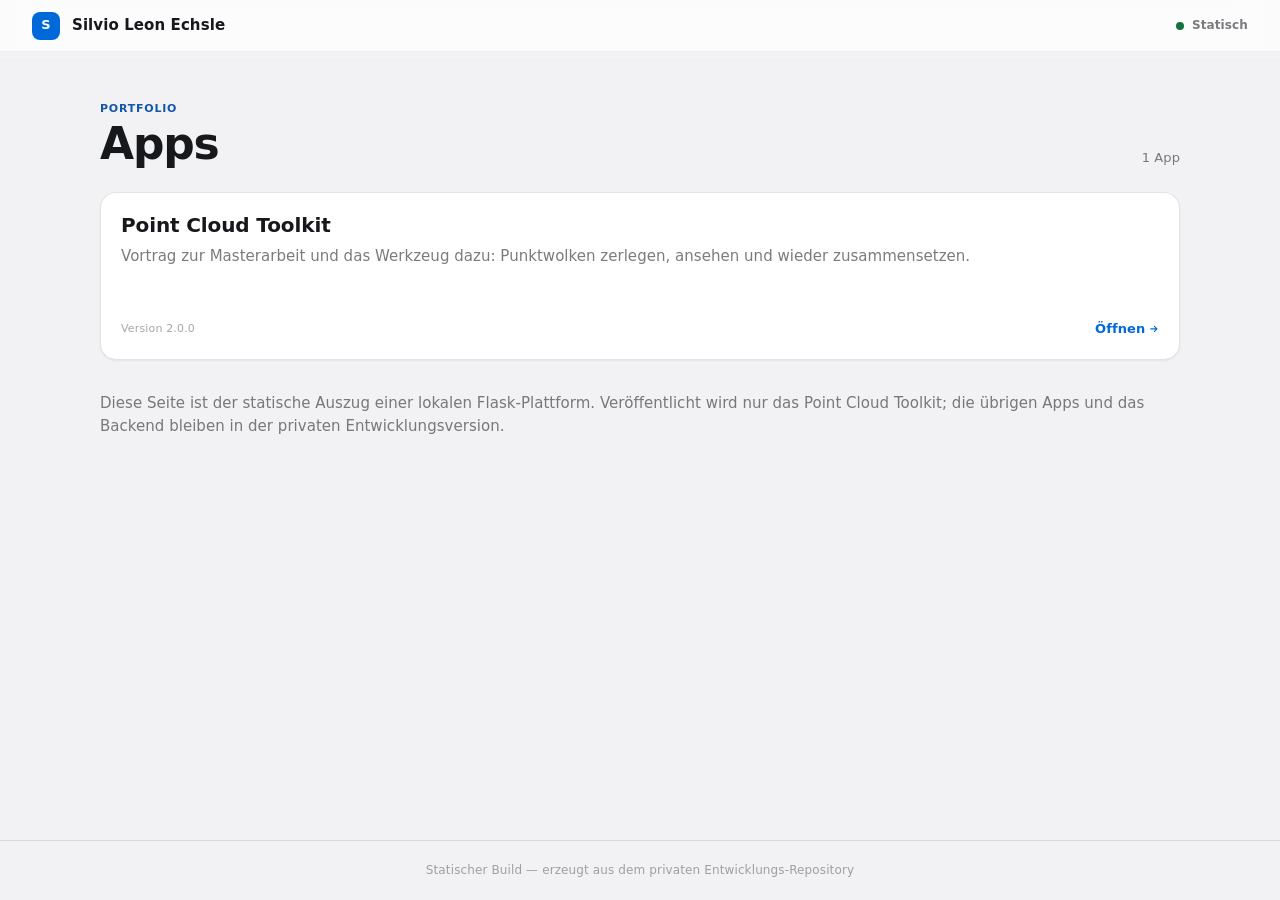
==== index.html @ 078fa042 "Update static presentation build" ====
<!doctype html>
<html lang="de">
  <head>
    <meta charset="utf-8">
    <meta name="viewport" content="width=device-width, initial-scale=1, viewport-fit=cover">
    <meta name="color-scheme" content="light dark">
    <meta name="description" content="Portfolio von Silvio Leon Echsle — Masterarbeit zur Zerlegung grosser ALS-Punktwolken, als Präsentation und Browser-Demo.">
    <title>Portfolio — Point Cloud Toolkit</title>
    <link rel="stylesheet" href="assets/base.css">
    <link rel="stylesheet" href="assets/home.css">
  </head>
  <body>
    <header class="topbar chrome">
      <div class="brand vibrant">
        <span class="brand-mark" aria-hidden="true">S</span>
        <span>Silvio Leon Echsle</span>
      </div>
      <span class="environment"><span class="status-dot" aria-hidden="true"></span><span>Statisch</span></span>
    </header>

    <main>
      <div class="section-heading">
        <div>
          <p class="eyebrow">Portfolio</p>
          <h1>Apps</h1>
        </div>
        <span class="app-count">1 App</span>
      </div>

      <div class="app-grid">
        <a class="app-card" href="apps/point-cloud-toolkit/index.html">
          <h2>Point Cloud Toolkit</h2>
          <p>Vortrag zur Masterarbeit und das Werkzeug dazu: Punktwolken zerlegen, ansehen und wieder zusammensetzen.</p>
          <div class="card-footer">
            <span class="version">Version 2.0.0</span>
            <span class="open-hint">Öffnen<svg viewBox="0 0 16 16" fill="none" aria-hidden="true"><path d="M3 8h10M9 4l4 4-4 4" stroke="currentColor" stroke-width="2" stroke-linecap="round" stroke-linejoin="round"></path></svg></span>
          </div>
        </a>
      </div>

      <p class="state-message">Diese Seite ist der statische Auszug einer lokalen Flask-Plattform.
      Veröffentlicht wird nur das Point Cloud Toolkit; die übrigen Apps und das Backend bleiben in der
      privaten Entwicklungsversion.</p>
    </main>

    <footer>Statischer Build — erzeugt aus dem privaten Entwicklungs-Repository</footer>
  </body>
</html>
---- assets/base.css ----
/* ============================================================================
   Plattform-Fundament
   Gemeinsame Design-Tokens, Typografie, Motion und Materialien fuer alle Apps.

   Diese Datei liegt unter /assets/base.css und wird von jeder App zusaetzlich
   zur eigenen styles.css geladen. Apps ueberschreiben nur --accent und bauen
   ihr Layout auf den Tokens auf - Farben, Schriftgroessen, Abstaende und
   Bewegungsdauern werden nicht pro App neu erfunden.

   Aufbau:
     1. Farb-Tokens (hell / dunkel)
     2. Typografie-Skala mit groessenspezifischem Tracking
     3. Motion-Tokens (Federkurven)
     4. Abstaende, Radien, Schatten
     5. Reset und Basis-Elemente
     6. Materialien und Flaechen
     7. Bedienelemente
     8. Barrierefreiheits-Praeferenzen
   ============================================================================ */

/* ---------------------------------------------------------------------------
   1. Farb-Tokens
   Benannt nach ihrer Rolle, nicht nach ihrem Aussehen. "label" ist Text,
   "fill" ist eine Flaeche hinter einem Bedienelement, "separator" eine Linie.
   Dadurch bleibt derselbe Tokenname im Hell- und Dunkelmodus richtig.
   --------------------------------------------------------------------------- */

:root {
  color-scheme: light dark;

  /* Flaechen */
  --bg: #f2f2f5;
  --bg-elevated: #ffffff;
  --bg-inset: #f7f7f9;
  --bg-inverted: #16181c;

  /* Text */
  --label: #16181c;
  --label-2: rgb(60 60 67 / 68%);
  --label-3: rgb(60 60 67 / 46%);
  --label-on-inverted: #f5f6f8;
  --label-2-on-inverted: rgb(235 235 245 / 66%);

  /* Linien und Fuellungen */
  --separator: rgb(60 60 67 / 14%);
  --separator-strong: rgb(60 60 67 / 26%);
  --fill: rgb(120 120 128 / 10%);
  --fill-strong: rgb(120 120 128 / 18%);

  /* Akzent - einziger Token, den eine App ueberschreiben muss */
  --accent: #0069d9;
  --on-accent: #ffffff;
  --accent-soft: color-mix(in oklab, var(--accent) 12%, transparent);
  --accent-hover: color-mix(in oklab, var(--accent) 86%, black);
  --accent-quiet: color-mix(in oklab, var(--accent) 78%, var(--label));

  /* Statusfarben */
  --success: #14713f;
  --warning: #8a5a00;
  --danger: #b3261e;
  --success-soft: color-mix(in oklab, var(--success) 12%, transparent);
  --warning-soft: color-mix(in oklab, var(--warning) 14%, transparent);
  --danger-soft: color-mix(in oklab, var(--danger) 10%, transparent);

  /* Materialien - durchscheinende Ebenen */
  --material: rgb(255 255 255 / 72%);
  --material-strong: rgb(248 248 250 / 86%);
  --material-dark: rgb(22 24 28 / 72%);
  --material-blur: blur(20px) saturate(180%);
  --material-edge: rgb(255 255 255 / 55%);
}

/* Dunkelmodus: nur die Token-Werte werden getauscht, keine Regel darunter.
   Zwei Bloecke, damit eine spaetere manuelle Umschaltung ueber
   [data-theme] in beide Richtungen gewinnt. */
@media (prefers-color-scheme: dark) {
  :root:not([data-theme="light"]) {
    --bg: #101114;
    --bg-elevated: #191b1f;
    --bg-inset: #0b0c0e;
    --bg-inverted: #000000;

    --label: #f2f3f5;
    --label-2: rgb(235 235 245 / 62%);
    --label-3: rgb(235 235 245 / 38%);
    --label-on-inverted: #f2f3f5;
    --label-2-on-inverted: rgb(235 235 245 / 62%);

    --separator: rgb(235 235 245 / 14%);
    --separator-strong: rgb(235 235 245 / 26%);
    --fill: rgb(120 120 128 / 22%);
    --fill-strong: rgb(120 120 128 / 34%);

    --accent: #3d9bff;
    --on-accent: #06121f;
    --accent-hover: color-mix(in oklab, var(--accent) 86%, white);
    --accent-quiet: color-mix(in oklab, var(--accent) 78%, var(--label));

    --success: #4ac47e;
    --warning: #e0a531;
    --danger: #ff6b60;

    --material: rgb(28 30 35 / 68%);
    --material-strong: rgb(20 22 26 / 84%);
    --material-dark: rgb(10 11 13 / 72%);
    --material-edge: rgb(255 255 255 / 10%);
  }
}

:root[data-theme="dark"] {
  --bg: #101114;
  --bg-elevated: #191b1f;
  --bg-inset: #0b0c0e;
  --bg-inverted: #000000;

  --label: #f2f3f5;
  --label-2: rgb(235 235 245 / 62%);
  --label-3: rgb(235 235 245 / 38%);
  --label-on-inverted: #f2f3f5;
  --label-2-on-inverted: rgb(235 235 245 / 62%);

  --separator: rgb(235 235 245 / 14%);
  --separator-strong: rgb(235 235 245 / 26%);
  --fill: rgb(120 120 128 / 22%);
  --fill-strong: rgb(120 120 128 / 34%);

  --accent: #3d9bff;
  --on-accent: #06121f;
  --accent-hover: color-mix(in oklab, var(--accent) 86%, white);
  --accent-quiet: color-mix(in oklab, var(--accent) 78%, var(--label));

  --success: #4ac47e;
  --warning: #e0a531;
  --danger: #ff6b60;

  --material: rgb(28 30 35 / 68%);
  --material-strong: rgb(20 22 26 / 84%);
  --material-dark: rgb(10 11 13 / 72%);
  --material-edge: rgb(255 255 255 / 10%);
}

/* ---------------------------------------------------------------------------
   2. Typografie
   Tracking ist groessenspezifisch: kleine Schrift braucht mehr Laufweite,
   grosse Schrift weniger. Ein einziger letter-spacing-Wert waere bei einer
   der beiden Groessen immer falsch. Die Skala laeuft deshalb monoton von
   +0.014em (11px) bis -0.026em (Display).

   Alle Groessen in rem, damit die Textgroesseneinstellung des Nutzers das
   Layout mitskaliert statt es zu sprengen.
   --------------------------------------------------------------------------- */

:root {
  --font-ui: -apple-system, BlinkMacSystemFont, "Segoe UI Variable Text",
    "Segoe UI", system-ui, Roboto, "Helvetica Neue", Arial, sans-serif;
  --font-mono: ui-monospace, "SF Mono", "Cascadia Mono", "Segoe UI Mono", Menlo,
    Consolas, monospace;

  --fs-2xs: 0.6875rem;   --ls-2xs:  0.014em;   /* 11px - Legenden, Meta */
  --fs-xs:  0.75rem;     --ls-xs:   0.010em;   /* 12px - Hilfetexte */
  --fs-sm:  0.8125rem;   --ls-sm:   0.006em;   /* 13px - Labels, Buttons */
  --fs-base: 0.9375rem;  --ls-base: 0.002em;   /* 15px - Sekundaertext */
  --fs-md:  1.0625rem;   --ls-md:   0em;       /* 17px - Fliesstext */
  --fs-lg:  1.25rem;     --ls-lg:  -0.006em;   /* 20px - h3 */
  --fs-xl:  1.5rem;      --ls-xl:  -0.011em;   /* 24px - h2 */
  --fs-2xl: 1.9375rem;   --ls-2xl: -0.016em;   /* 31px - h1 */
  --fs-3xl: 2.5rem;      --ls-3xl: -0.021em;   /* 40px */
  --ls-display: -0.026em;                      /* fuer geclampte Hero-Titel */

  /* Zeilenabstand laeuft gegenlaeufig zur Groesse: gross = eng, klein = luftig */
  --lh-tight: 1.06;
  --lh-heading: 1.2;
  --lh-body: 1.55;
  --lh-loose: 1.7;
}

/* ---------------------------------------------------------------------------
   3. Motion
   Die Kurven sind echte Federn, numerisch aus Apples Modell (Daempfungsgrad
   und Response) erzeugt und als CSS linear() abgetastet - nicht geschaetzte
   Beziers.

   --ease-spring      Daempfung 1.0, Response 0.35s - kein Ueberschwingen.
                      Standard fuer alles, was der Nutzer nicht geworfen hat.
   --ease-spring-soft Daempfung 0.8, Response 0.35s - minimales Ueberschwingen.
                      Nur wenn die Geste selbst Schwung hatte.

   Fuer umkehrbare Uebergaenge sind --ease-out und --ease-in gespiegelt, damit
   Hin- und Rueckweg denselben Charakter haben.
   --------------------------------------------------------------------------- */

:root {
  --ease-spring: linear(
    0, 0.0172, 0.0604, 0.1198, 0.1882, 0.2604, 0.3329, 0.4031, 0.4697, 0.5316,
    0.5883, 0.6398, 0.6861, 0.7273, 0.7639, 0.7961, 0.8244, 0.8491, 0.8706,
    0.8892, 0.9053, 0.9192, 0.9312, 0.9415, 0.9503, 0.9578, 0.9642, 0.9697,
    0.9744, 0.9783, 0.9817, 0.9846, 0.987, 0.989, 0.9908, 0.9922, 0.9935,
    0.9945, 0.9954, 0.9961, 0.9967, 0.9973, 0.9977, 0.9981, 0.9984, 0.9987,
    0.9989, 0.9991, 1
  );
  --ease-spring-soft: linear(
    0, 0.0268, 0.0938, 0.1844, 0.2865, 0.391, 0.492, 0.5856, 0.6694, 0.7424,
    0.8045, 0.8562, 0.8981, 0.9315, 0.9575, 0.977, 0.9914, 1.0015, 1.0082,
    1.0123, 1.0144, 1.0152, 1.0149, 1.0139, 1.0126, 1.0111, 1.0095, 1.0079,
    1.0065, 1.0052, 1.0041, 1.0031, 1.0023, 1.0016, 1.0011, 1.0007, 1.0004,
    1.0002, 1, 0.9999, 0.9998, 0.9998, 0.9998, 0.9998, 0.9998, 0.9998, 0.9998,
    0.9999, 1
  );
  --ease-out: cubic-bezier(0.2, 0, 0, 1);
  --ease-in: cubic-bezier(1, 0, 0.8, 1);

  --dur-press: 100ms;   /* Druck-Feedback, muss unter der Wahrnehmungsschwelle bleiben */
  --dur-fast: 180ms;
  --dur-base: 350ms;    /* entspricht Response 0.35s */
  --dur-slow: 520ms;
}

/* ---------------------------------------------------------------------------
   4. Abstaende, Radien, Schatten
   Abstaende in rem, damit sie mit der Schriftgroesse mitwachsen.
   Schatten werden mit der Flaechengroesse schwerer: eine grosse Ebene liegt
   optisch hoeher als ein kleiner Chip.
   --------------------------------------------------------------------------- */

:root {
  --sp-1: 0.25rem;
  --sp-2: 0.5rem;
  --sp-3: 0.75rem;
  --sp-4: 1rem;
  --sp-5: 1.25rem;
  --sp-6: 1.5rem;
  --sp-8: 2rem;
  --sp-10: 2.5rem;
  --sp-12: 3rem;
  --sp-16: 4rem;

  --r-xs: 5px;
  --r-sm: 8px;
  --r-md: 12px;
  --r-lg: 16px;
  --r-xl: 22px;
  --r-full: 999px;

  --shadow-sm: 0 1px 2px rgb(16 18 22 / 6%);
  --shadow-md: 0 1px 3px rgb(16 18 22 / 6%), 0 8px 24px rgb(16 18 22 / 6%);
  --shadow-lg: 0 2px 8px rgb(16 18 22 / 8%), 0 24px 64px rgb(16 18 22 / 14%);

  --content-width: 1080px;
  --content-width-wide: 1480px;
}

@media (prefers-color-scheme: dark) {
  :root:not([data-theme="light"]) {
    --shadow-sm: 0 1px 2px rgb(0 0 0 / 40%);
    --shadow-md: 0 1px 3px rgb(0 0 0 / 44%), 0 8px 24px rgb(0 0 0 / 36%);
    --shadow-lg: 0 2px 8px rgb(0 0 0 / 48%), 0 24px 64px rgb(0 0 0 / 52%);
  }
}

:root[data-theme="dark"] {
  --shadow-sm: 0 1px 2px rgb(0 0 0 / 40%);
  --shadow-md: 0 1px 3px rgb(0 0 0 / 44%), 0 8px 24px rgb(0 0 0 / 36%);
  --shadow-lg: 0 2px 8px rgb(0 0 0 / 48%), 0 24px 64px rgb(0 0 0 / 52%);
}

/* ---------------------------------------------------------------------------
   5. Reset und Basis-Elemente
   --------------------------------------------------------------------------- */

*,
*::before,
*::after {
  box-sizing: border-box;
}

html {
  -webkit-text-size-adjust: 100%;
  scroll-behavior: smooth;
}

body {
  min-width: 280px;
  min-height: 100svh;
  margin: 0;
  color: var(--label);
  background: var(--bg);
  font-family: var(--font-ui);
  font-size: var(--fs-md);
  line-height: var(--lh-body);
  letter-spacing: var(--ls-md);
  font-optical-sizing: auto;
  font-synthesis: none;
  -webkit-font-smoothing: antialiased;
  text-rendering: optimizeLegibility;
}

h1,
h2,
h3,
h4 {
  margin: 0;
  font-weight: 650;
  text-wrap: balance;
}

h1 {
  font-size: var(--fs-2xl);
  line-height: var(--lh-tight);
  letter-spacing: var(--ls-2xl);
}

h2 {
  font-size: var(--fs-xl);
  line-height: var(--lh-heading);
  letter-spacing: var(--ls-xl);
}

h3 {
  font-size: var(--fs-lg);
  line-height: var(--lh-heading);
  letter-spacing: var(--ls-lg);
}

h4 {
  font-size: var(--fs-md);
  line-height: var(--lh-heading);
  letter-spacing: var(--ls-md);
}

p {
  margin: 0;
  text-wrap: pretty;
}

a {
  color: var(--accent-quiet);
  text-decoration-thickness: 1px;
  text-underline-offset: 0.25em;
  transition: color var(--dur-fast) var(--ease-out);
}

a:hover,
a:focus-visible {
  color: var(--accent);
}

[hidden] {
  display: none !important;
}

/* Ein sichtbarer, konsistenter Fokusring auf allem, was Fokus bekommen kann.
   :focus-visible statt :focus, damit Mausklicks keinen Ring hinterlassen. */
:focus-visible {
  outline: 2px solid var(--accent);
  outline-offset: 2px;
  border-radius: var(--r-xs);
}

::selection {
  background: var(--accent-soft);
}

/* ---------------------------------------------------------------------------
   6. Materialien und Flaechen

   .chrome  Durchscheinende, schwebende Leiste. Inhalt scrollt darunter durch,
            statt dass die Leiste einen festen Streifen wegnimmt. Statt einer
            harten 1px-Trennlinie blendet ein Verlauf die Kante aus.
   .surface Undurchsichtige Inhaltsflaeche (Karte, Panel).

   Regel: niemals ein helles durchscheinendes Material auf ein anderes stapeln -
   die Lesbarkeit bricht zusammen.
   --------------------------------------------------------------------------- */

.chrome {
  position: sticky;
  top: 0;
  z-index: 20;
  background: var(--material);
  backdrop-filter: var(--material-blur);
  -webkit-backdrop-filter: var(--material-blur);
  border-bottom: 1px solid var(--separator);
}

/* Scroll-Edge: weicher Auslauf unter der schwebenden Leiste statt harter Kante */
.chrome::after {
  content: "";
  position: absolute;
  inset: 100% 0 auto;
  height: var(--sp-6);
  background: linear-gradient(to bottom, var(--bg), transparent);
  pointer-events: none;
  opacity: 0.75;
}

/* Vibrancy: Text ueber durchscheinenden Flaechen braucht mehr Kontrast und
   etwas mehr Gewicht als auf einer festen Flaeche, sonst franst er aus. */
.chrome .vibrant {
  color: var(--label);
  font-weight: 620;
  letter-spacing: var(--ls-sm);
}

.surface {
  background: var(--bg-elevated);
  border: 1px solid var(--separator);
  border-radius: var(--r-lg);
}

.surface-raised {
  background: var(--bg-elevated);
  border: 1px solid var(--separator);
  border-radius: var(--r-lg);
  box-shadow: var(--shadow-md);
}

/* --- App-Leiste ---------------------------------------------------------
   Jede App traegt dieselbe Leiste: Rueckweg links, Titel daneben, optionaler
   Statushinweis rechts. Gleiches Aussehen und gleiche Position bedeuten
   gleiches Verhalten - der Nutzer muss den Rueckweg nicht pro App suchen.

   Der Pfeil zeigt nach links, weil der Weg zurueck genau dorthin fuehrt, und
   ruecht beim Hover in dieselbe Richtung: die Zwischenbewegung deutet das
   Ergebnis an. */

.app-bar {
  min-height: 3.25rem;
  padding: var(--sp-2) clamp(var(--sp-4), 4vw, var(--sp-8));
  display: flex;
  align-items: center;
  justify-content: space-between;
  gap: var(--sp-4);
  font-size: var(--fs-sm);
  letter-spacing: var(--ls-sm);
}

.back-link {
  display: inline-flex;
  align-items: center;
  gap: var(--sp-2);
  padding: var(--sp-1) 0;
  color: var(--label-2);
  font-weight: 560;
  text-decoration: none;
  -webkit-tap-highlight-color: transparent;
  touch-action: manipulation;
}

.back-link:hover,
.back-link:focus-visible {
  color: var(--label);
}

.back-link svg {
  width: 0.85em;
  height: 0.85em;
  flex: 0 0 auto;
  transition: transform var(--dur-base) var(--ease-spring);
}

.back-link:hover svg {
  transform: translateX(-3px);
}

.back-link:active {
  opacity: 0.6;
  transition: opacity var(--dur-press) var(--ease-out);
}

/* --- Seitenkopf ---------------------------------------------------------
   Der grosse Titel steht im Inhalt, nicht in der Leiste, und scrollt unter
   ihr durch. Die Leiste bleibt duenn und nimmt keinen festen Streifen weg. */

.page-head {
  margin-bottom: var(--sp-8);
  max-width: 46rem;
}

.page-head h1 {
  margin: var(--sp-2) 0 0;
  font-size: clamp(1.9375rem, 4.5vw, 2.75rem);
  letter-spacing: var(--ls-display);
}

.lede {
  margin: var(--sp-3) 0 0;
  color: var(--label-2);
  font-size: var(--fs-md);
  letter-spacing: var(--ls-md);
  line-height: var(--lh-body);
}

/* Kleiner Statushinweis am rechten Rand der Leiste */
.badge {
  padding: var(--sp-1) var(--sp-2);
  color: var(--label-2);
  background: var(--fill);
  border-radius: var(--r-full);
  font-size: var(--fs-2xs);
  letter-spacing: var(--ls-2xs);
  font-weight: 600;
  white-space: nowrap;
}

@media (prefers-reduced-motion: reduce) {
  .back-link:hover svg {
    transform: none;
  }
}

/* ---------------------------------------------------------------------------
   7. Bedienelemente

   Feedback kommt beim Druecken, nicht beim Loslassen. :active feuert bereits
   auf pointer-down - ohne JavaScript und ohne Klick-Verzoegerung.
   --------------------------------------------------------------------------- */

button,
input,
select,
textarea {
  font: inherit;
  letter-spacing: inherit;
  color: inherit;
}

button,
[role="button"],
label.button,
a.button {
  -webkit-tap-highlight-color: transparent;
  touch-action: manipulation;
}

.button {
  min-height: 2.5rem;
  padding: 0 var(--sp-4);
  display: inline-flex;
  align-items: center;
  justify-content: center;
  gap: var(--sp-2);
  border: 1px solid transparent;
  border-radius: var(--r-sm);
  font-size: var(--fs-sm);
  letter-spacing: var(--ls-sm);
  font-weight: 620;
  text-align: center;
  text-decoration: none;
  cursor: pointer;
  transition:
    transform var(--dur-press) var(--ease-out),
    background-color var(--dur-fast) var(--ease-out),
    border-color var(--dur-fast) var(--ease-out),
    opacity var(--dur-fast) var(--ease-out);
}

/* Druck-Feedback: sofort, klein, unmittelbar beim Aufsetzen des Zeigers */
.button:active:not(:disabled),
.button:not(:disabled):has(> input:active) {
  transform: scale(0.97);
  transition-duration: var(--dur-press);
}

.button.primary {
  color: var(--on-accent);
  background: var(--accent);
  border-color: var(--accent);
}

.button.primary:hover:not(:disabled) {
  background: var(--accent-hover);
  border-color: var(--accent-hover);
}

.button.secondary {
  color: var(--label);
  background: var(--bg-elevated);
  border-color: var(--separator-strong);
}

.button.secondary:hover:not(:disabled) {
  background: var(--fill);
}

.button.quiet {
  color: var(--label-2);
  background: transparent;
  border-color: transparent;
}

.button.quiet:hover:not(:disabled) {
  color: var(--label);
  background: var(--fill);
}

.button.full {
  width: 100%;
}

.button:disabled,
.button[aria-disabled="true"] {
  opacity: 0.42;
  cursor: not-allowed;
}

/* Formularfelder */
input,
select,
textarea {
  width: 100%;
  color: var(--label);
  background: var(--bg-elevated);
  border: 1px solid var(--separator-strong);
  border-radius: var(--r-sm);
  transition:
    border-color var(--dur-fast) var(--ease-out),
    box-shadow var(--dur-fast) var(--ease-out);
}

input,
select {
  min-height: 2.625rem;
  padding: 0 var(--sp-3);
}

textarea {
  padding: var(--sp-3);
  line-height: var(--lh-body);
  resize: vertical;
}

input:focus-visible,
select:focus-visible,
textarea:focus-visible {
  outline: none;
  border-color: var(--accent);
  box-shadow: 0 0 0 3px var(--accent-soft);
}

input::placeholder,
textarea::placeholder {
  color: var(--label-3);
}

/* ---------------------------------------------------------------------------
   Wiederkehrende Text-Bausteine
   --------------------------------------------------------------------------- */

.eyebrow {
  margin: 0;
  color: var(--accent-quiet);
  font-size: var(--fs-2xs);
  letter-spacing: 0.07em;
  font-weight: 700;
  text-transform: uppercase;
}

.status {
  min-height: 1.25rem;
  margin: 0;
  color: var(--label-2);
  font-size: var(--fs-xs);
  letter-spacing: var(--ls-xs);
  line-height: var(--lh-body);
}

.status.error {
  color: var(--danger);
}

.status.success {
  color: var(--success);
}

.muted {
  color: var(--label-2);
}

.numeric {
  font-variant-numeric: tabular-nums;
}

/* ---------------------------------------------------------------------------
   8. Barrierefreiheits-Praeferenzen

   Reduzierte Bewegung heisst nicht "kein Feedback", sondern ein sanfteres,
   nicht-vestibulaeres Aequivalent: Deckkraft statt Verschiebung, kein
   Ueberschwingen, keine Federn.
   --------------------------------------------------------------------------- */

@media (prefers-reduced-motion: reduce) {
  html {
    scroll-behavior: auto;
  }

  *,
  *::before,
  *::after {
    animation-duration: 0.01ms !important;
    animation-iteration-count: 1 !important;
    transition-duration: 0.01ms !important;
    scroll-behavior: auto !important;
  }

  /* Deckkraft-Uebergaenge bleiben erlaubt, weil sie beim Verstehen helfen
     und keine Bewegung im Raum erzeugen. */
  .button,
  a,
  input,
  select,
  textarea {
    transition:
      opacity var(--dur-fast) linear,
      background-color var(--dur-fast) linear,
      color var(--dur-fast) linear !important;
  }

  .button:active:not(:disabled) {
    transform: none;
    opacity: 0.7;
  }
}

@media (prefers-reduced-transparency: reduce) {
  .chrome {
    background: var(--bg-elevated);
    backdrop-filter: none;
    -webkit-backdrop-filter: none;
  }

  .chrome::after {
    display: none;
  }
}

@media (prefers-contrast: more) {
  :root {
    --label-2: rgb(30 30 35 / 88%);
    --label-3: rgb(30 30 35 / 72%);
    --separator: rgb(30 30 35 / 42%);
    --separator-strong: rgb(30 30 35 / 62%);
  }

  .chrome {
    background: var(--bg-elevated);
    backdrop-filter: none;
    -webkit-backdrop-filter: none;
    border-bottom-color: var(--separator-strong);
  }

  .surface,
  .surface-raised {
    border-color: var(--separator-strong);
  }

  :focus-visible {
    outline-width: 3px;
  }
}
---- assets/home.css ----
/* Startseite der Plattform.
   Tokens, Typografie und Motion kommen aus /assets/base.css.
   Hier steht nur, was diese Seite eigen macht. */

:root {
  --accent: #0069d9;
}

@media (prefers-color-scheme: dark) {
  :root:not([data-theme="light"]) {
    --accent: #4d9dff;
  }
}

body {
  display: flex;
  flex-direction: column;
}

/* --- Kopfleiste ---------------------------------------------------------
   Schwebendes Material: der Inhalt scrollt darunter durch. Die Kante wird
   vom Verlauf in .chrome::after ausgeblendet, nicht von einer harten Linie. */

.topbar {
  min-height: 3.25rem;
  padding: var(--sp-2) clamp(var(--sp-4), 4vw, var(--sp-8));
  display: flex;
  align-items: center;
  justify-content: space-between;
  gap: var(--sp-5);
}

.brand,
.environment {
  display: flex;
  align-items: center;
}

.brand {
  gap: var(--sp-3);
  min-width: 0;
  font-size: var(--fs-base);
  letter-spacing: var(--ls-base);
  font-weight: 620;
}

.brand-mark {
  width: 1.75rem;
  height: 1.75rem;
  flex: 0 0 auto;
  display: grid;
  place-items: center;
  color: var(--on-accent);
  background: var(--accent);
  border-radius: var(--r-sm);
  font-size: var(--fs-sm);
  font-weight: 700;
  letter-spacing: 0;
}

.environment {
  gap: var(--sp-2);
  color: var(--label-2);
  font-size: var(--fs-xs);
  letter-spacing: var(--ls-xs);
  font-weight: 560;
}

.status-dot {
  width: 0.5rem;
  height: 0.5rem;
  background: var(--success);
  border-radius: var(--r-full);
}

/* --- Inhalt ------------------------------------------------------------- */

main {
  width: min(var(--content-width), calc(100% - var(--sp-8)));
  margin: 0 auto;
  padding: var(--sp-12) 0 var(--sp-16);
  flex: 1;
}

.section-heading {
  margin-bottom: var(--sp-6);
  display: flex;
  align-items: flex-end;
  justify-content: space-between;
  gap: var(--sp-5);
}

h1 {
  margin: var(--sp-1) 0 0;
  font-size: clamp(1.9375rem, 5vw, 2.75rem);
  letter-spacing: var(--ls-display);
}

.app-count {
  color: var(--label-2);
  font-size: var(--fs-sm);
  letter-spacing: var(--ls-sm);
  white-space: nowrap;
}

.app-grid {
  display: grid;
  grid-template-columns: repeat(auto-fit, minmax(min(100%, 17rem), 1fr));
  gap: var(--sp-4);
}

/* --- App-Karte ----------------------------------------------------------
   Die ganze Karte ist der Link. Ein grosses Ziel ist eindeutiger als ein
   kleiner "Oeffnen"-Text daneben, und das Druck-Feedback liegt dort, wo
   der Nutzer tatsaechlich hinfasst. */

.app-card {
  min-height: 10.5rem;
  padding: var(--sp-5);
  display: flex;
  flex-direction: column;
  color: inherit;
  text-decoration: none;
  background: var(--bg-elevated);
  border: 1px solid var(--separator);
  border-radius: var(--r-lg);
  box-shadow: var(--shadow-sm);
  transition:
    transform var(--dur-base) var(--ease-spring),
    box-shadow var(--dur-base) var(--ease-spring),
    border-color var(--dur-fast) var(--ease-out);
}

.app-card:hover {
  border-color: var(--separator-strong);
  box-shadow: var(--shadow-md);
  transform: translateY(-2px);
}

/* Feedback beim Aufsetzen des Zeigers, nicht erst beim Loslassen */
.app-card:active {
  transform: scale(0.985);
  box-shadow: var(--shadow-sm);
  transition-duration: var(--dur-press);
  transition-timing-function: var(--ease-out);
}

.app-card:focus-visible {
  outline: 2px solid var(--accent);
  outline-offset: 3px;
}

.app-card h2 {
  margin: 0 0 var(--sp-2);
  font-size: var(--fs-lg);
  letter-spacing: var(--ls-lg);
}

.app-card p {
  margin: 0 0 var(--sp-5);
  color: var(--label-2);
  font-size: var(--fs-base);
  letter-spacing: var(--ls-base);
  line-height: var(--lh-body);
}

.card-footer {
  margin-top: auto;
  display: flex;
  align-items: center;
  justify-content: space-between;
  gap: var(--sp-4);
}

.version {
  color: var(--label-3);
  font-size: var(--fs-2xs);
  letter-spacing: var(--ls-2xs);
  font-variant-numeric: tabular-nums;
}

.open-hint {
  display: inline-flex;
  align-items: center;
  gap: var(--sp-1);
  color: var(--accent);
  font-size: var(--fs-sm);
  letter-spacing: var(--ls-sm);
  font-weight: 640;
}

/* Der Pfeil zeigt in die Richtung, in die die Interaktion fuehrt, und
   ruecht beim Hover ein Stueck weiter in genau diese Richtung. */
.open-hint svg {
  width: 0.75em;
  height: 0.75em;
  transition: transform var(--dur-base) var(--ease-spring);
}

.app-card:hover .open-hint svg {
  transform: translateX(3px);
}

/* --- Zustaende ----------------------------------------------------------- */

.state-message {
  grid-column: 1 / -1;
  margin: var(--sp-8) 0;
  color: var(--label-2);
  font-size: var(--fs-base);
  letter-spacing: var(--ls-base);
}

.state-message.error {
  color: var(--danger);
}

/* Eintritt der Karten: die Verzoegerung pro Karte setzt home.js ueber
   --enter-delay. Die Feder ist kritisch gedaempft - hier ging keine Geste
   voraus, die Schwung mitgebracht haette, also kein Ueberschwingen. */
@keyframes card-enter {
  from {
    opacity: 0;
    transform: translateY(10px);
  }
  to {
    opacity: 1;
    transform: none;
  }
}

.app-card {
  animation: card-enter var(--dur-slow) var(--ease-spring) both;
  animation-delay: var(--enter-delay, 0ms);
}

footer {
  padding: var(--sp-5) var(--sp-8);
  color: var(--label-3);
  border-top: 1px solid var(--separator);
  font-size: var(--fs-xs);
  letter-spacing: var(--ls-xs);
  text-align: center;
}

@media (max-width: 33rem) {
  main {
    width: min(100% - var(--sp-6), var(--content-width));
    padding-top: var(--sp-8);
  }

  .environment span:not(.status-dot) {
    position: absolute;
    width: 1px;
    height: 1px;
    overflow: hidden;
    clip-path: inset(50%);
  }
}

/* Ohne Bewegung: Karten blenden nur ein, sie fahren nicht heran. */
@media (prefers-reduced-motion: reduce) {
  @keyframes card-enter {
    from {
      opacity: 0;
    }
    to {
      opacity: 1;
    }
  }

  /* Die Staffelung muss weg, sonst bleibt eine Karte bei praktisch
     null Animationsdauer nur unsichtbar liegen, bis ihre Verzoegerung
     abgelaufen ist. */
  .app-card {
    animation-duration: var(--dur-fast);
    animation-delay: 0ms !important;
  }

  .app-card:hover {
    transform: none;
  }

  .app-card:hover .open-hint svg {
    transform: none;
  }
}
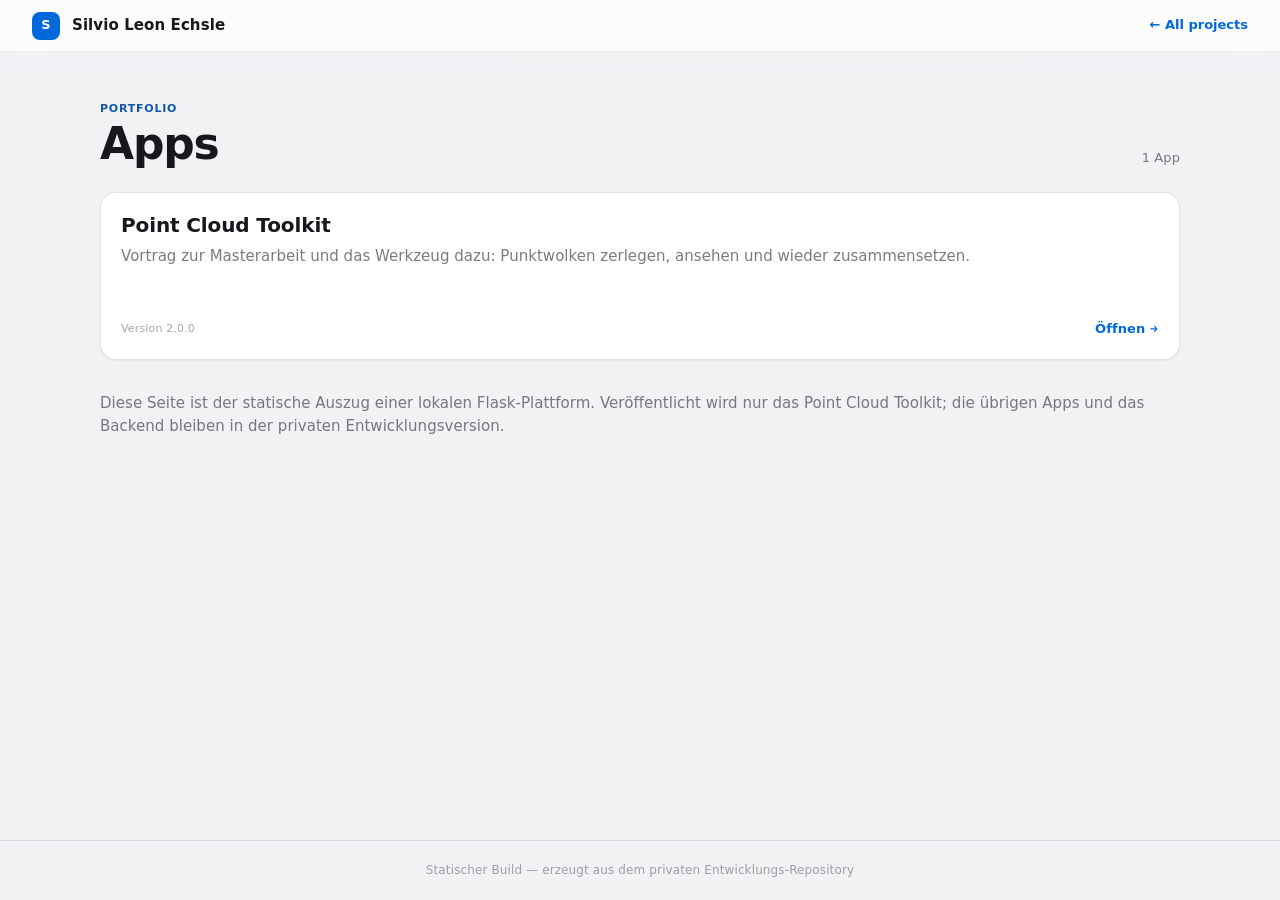
==== commit 6d02c9ed: "Link point cloud project back to portfolio hub" ====
--- a/index.html
+++ b/index.html
@@ -15,7 +15,7 @@
         <span class="brand-mark" aria-hidden="true">S</span>
         <span>Silvio Leon Echsle</span>
       </div>
-      <span class="environment"><span class="status-dot" aria-hidden="true"></span><span>Statisch</span></span>
+      <a class="portfolio-back" href="https://sechs130.github.io/">← All projects</a>
     </header>
 
     <main>
--- a/assets/home.css
+++ b/assets/home.css
@@ -71,6 +71,18 @@
   height: 0.5rem;
   background: var(--success);
   border-radius: var(--r-full);
+}
+
+.portfolio-back {
+  color: var(--accent);
+  font-size: var(--fs-sm);
+  font-weight: 640;
+  text-decoration: none;
+}
+
+.portfolio-back:hover {
+  text-decoration: underline;
+  text-underline-offset: 0.2em;
 }
 
 /* --- Inhalt ------------------------------------------------------------- */
